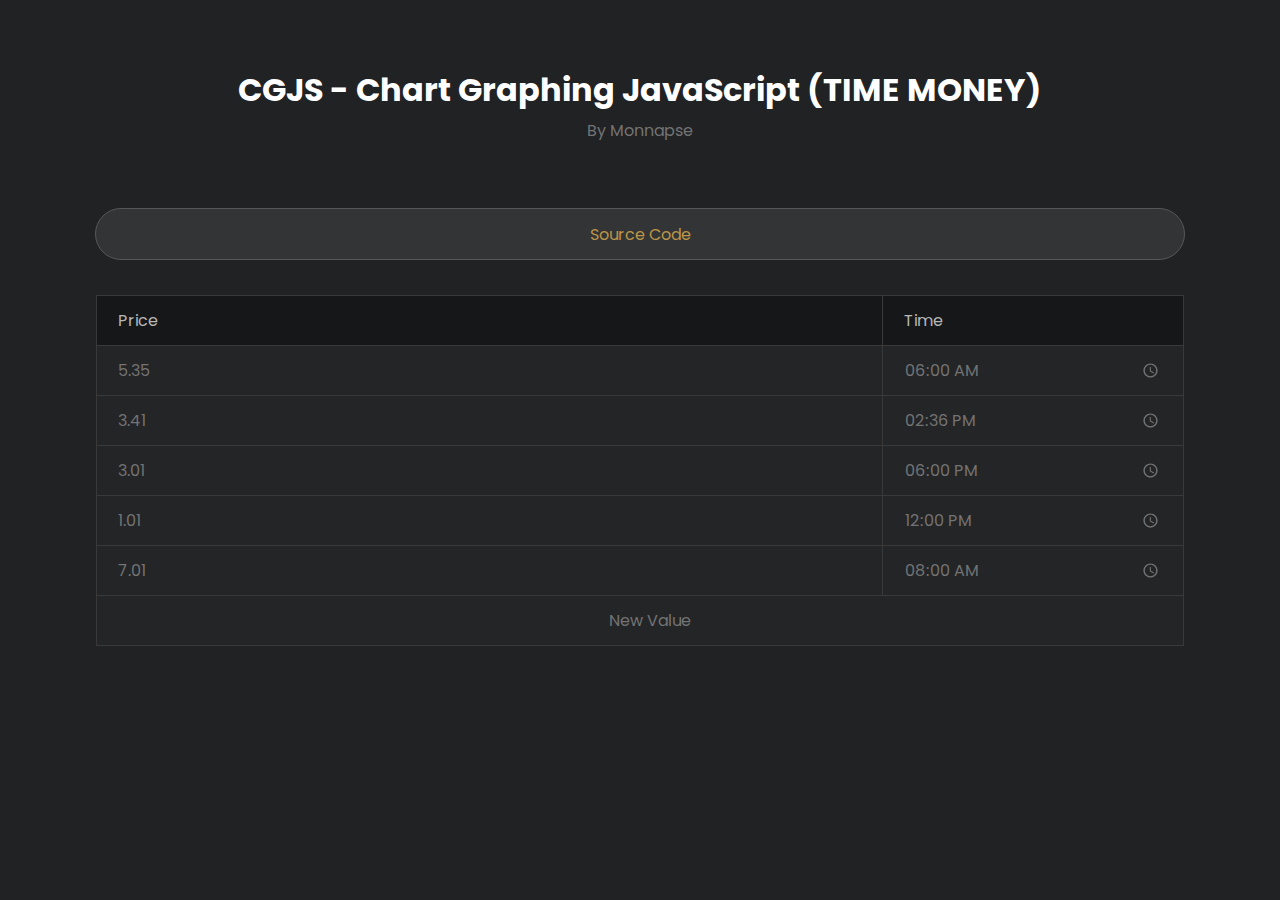
==== chart-types/time-money/index.html @ 6cae86b3 "update" ====
<!DOCTYPE html>

<html>
<head>
  <title>CGJS - Chart Graphing JavaScript</title>
  <meta name="viewport" content="width=device-width, initial-scale=1.0, maximum-scale=1.0">
  <link rel="stylesheet" href="styling.css">
  <link rel="preconnect" href="https://fonts.googleapis.com">
  <link rel="preconnect" href="https://fonts.gstatic.com" crossorigin>
  <link href="https://fonts.googleapis.com/css2?family=Poppins:wght@100;200;300;400;500;600;700;800;900&display=swap" rel="stylesheet">
  <script src="../CGJS/CGJS.js"></script>
  <script src="InfiniteTable.js"></script>
</head>

<body>
    <div class="container center">
        <div class="top">
            <h1 class="title">CGJS - Chart Graphing JavaScript (TIME MONEY)</h1>
            <a class="by" href="https://github.com/Monnapse" target="_blank">By Monnapse</a>
        </div>
        
        <chart-cgjs id="chart" class="chart center-horizontally-relative" theme="gold-accent-dark" type="time-money" value1="price" value2="time", time-split="5"></chart-cgjs>
    
        <a class="source-code-button center-horizontally-relative" href="https://github.com/Monnapse/CGJS-Chart-Graphing-JavaScript" target="_blank"><span class="center">Source Code</span></a>

        <table class="center-horizontally-relative" style="top: 100px ">
            <tbody id="value-list">
                <tr>
                    <th>Price</th>
                    <th>Time</th>
                </tr>
                <tr id="new-value-button" class="new-value">
                    <th colspan="3">New Value</th>
                </tr>
            </tbody>
        </table>
    </div>
</body>
</html>
---- chart-types/time-money/styling.css ----
/* 
    MADE BY MONNAPSE 
*/



/* ROOT */
:root {
    --gold: #BC9548;
}

/* TAG PROPERTIES */
* {
    color: white;
    font-family: 'Poppins', sans-serif;
    font-weight: normal;

    -webkit-user-drag: none;
    -khtml-user-drag: none;
    -moz-user-drag: none;
    -o-user-drag: none;
}
body {
    background-color: #212224;
    overflow-y: auto;
    overflow-x: hidden;
}
a {
    text-decoration: none;
    font-weight: 400;
}
h1 {
    color: white;
    font-weight: bolder;
}

/* POSITIONING */
.center {
    position: absolute;
    left: 50%;
    top: 50%;
    -moz-transform: translate(-50%, -50%); /* Firefox */
    -ms-transform: translate(-50%, -50%);  /* IE 9 */
    -webkit-transform: translate(-50%, -50%); /* Safari and Chrome*/
    -o-transform: translate(-50%, -50%); /* Opera */
    transform: translate(-50%, -50%);
}
.center-relative {
    position: relative;
    left: 50%;
    top: 50%;
    -moz-transform: translate(-50%, -50%); /* Firefox */
    -ms-transform: translate(-50%, -50%);  /* IE 9 */
    -webkit-transform: translate(-50%, -50%); /* Safari and Chrome*/
    -o-transform: translate(-50%, -50%); /* Opera */
    transform: translate(-50%, -50%);
}
.center-vertically {
    position: absolute;
    top: 50%;
    -moz-transform: translateY(-50%); /* Firefox */
    -ms-transform: translateY(-50%);  /* IE 9 */
    -webkit-transform: translateY(-50%); /* Safari and Chrome*/
    -o-transform: translateY(-50%); /* Opera */
    transform: translateY(-50%);
}
.center-vertically-relative {
    position: relative;
    top: 50%;
    -moz-transform: translateY(-50%); /* Firefox */
    -ms-transform: translateY(-50%);  /* IE 9 */
    -webkit-transform: translateY(-50%); /* Safari and Chrome*/
    -o-transform: translateY(-50%); /* Opera */
    transform: translateY(-50%);
}
.center-horizontally {
    position: absolute;
    left: 50%;
    -moz-transform: translateX(-50%); /* Firefox */
    -ms-transform: translateX(-50%);  /* IE 9 */
    -webkit-transform: translateX(-50%); /* Safari and Chrome*/
    -o-transform: translateX(-50%); /* Opera */
    transform: translateX(-50%);
}
.center-horizontally-relative {
    position: relative;
    left: 50%;
    -moz-transform: translateX(-50%); /* Firefox */
    -ms-transform: translateX(-50%);  /* IE 9 */
    -webkit-transform: translateX(-50%); /* Safari and Chrome*/
    -o-transform: translateX(-50%); /* Opera */
    transform: translateX(-50%);
}

/* TABLE */
table tr:first-child {
    background-color: #161718;
}
table tr:first-child th {
    color: #B7B7B7;
}
table {
    width: 100%;
    border-collapse: collapse;
    font-size: 1em;
}
tr {
    background-color: #242527;
    width: 100%;
    height: 50px;
}
th {
    border: 1px solid #393939;
    color: #737373;
    text-align: left;
    text-indent: 20px;
}
th input {
    border: none;
    text-decoration: none;
    background-color: transparent;
    stroke-width: 0;
    outline: none;
    width: calc(100% - 40px);
    height: 100%;
    padding: 0;
    margin: auto;
    border-spacing: 0;
    color: #737373;
    font-size: 1em;
}
input[type="time"]::-webkit-calendar-picker-indicator{
    filter: invert(47%) sepia(0%) saturate(1127%) hue-rotate(138deg) brightness(95%) contrast(91%);
}
input[type=number]::-webkit-inner-spin-button, input[type=number]::-webkit-outer-spin-button 
{
   -webkit-appearance: none;
}

/* CLASS STYLING */
.container {
    width: 85%;
    height: 90%;
}
.top {
    width: 100%;
    text-align: center;
}
.title {
    height: 30px;
    width: 100%;
}
.by {
    height: auto;
    width: 100%;
    color: #737373;
}
.source-code-button {
    background-color: #333436;
    border-radius: 100px;
    border-width: 1px;
    border-style: solid;
    border-color: #575757;
    display: block;
    width: 100%;
    height: 50px;
    top: 65px;
    text-align: center;
}
.source-code-button span {
    color: var(--gold);
    text-align: center;
    display: block;
    width: auto;
    height: auto;
}
.new-value th {
    text-align: center;
}
.new-value:hover {
    cursor: pointer;
}

.chart {
    width: 100%;
    height: 350px;
    top: 30px;
}
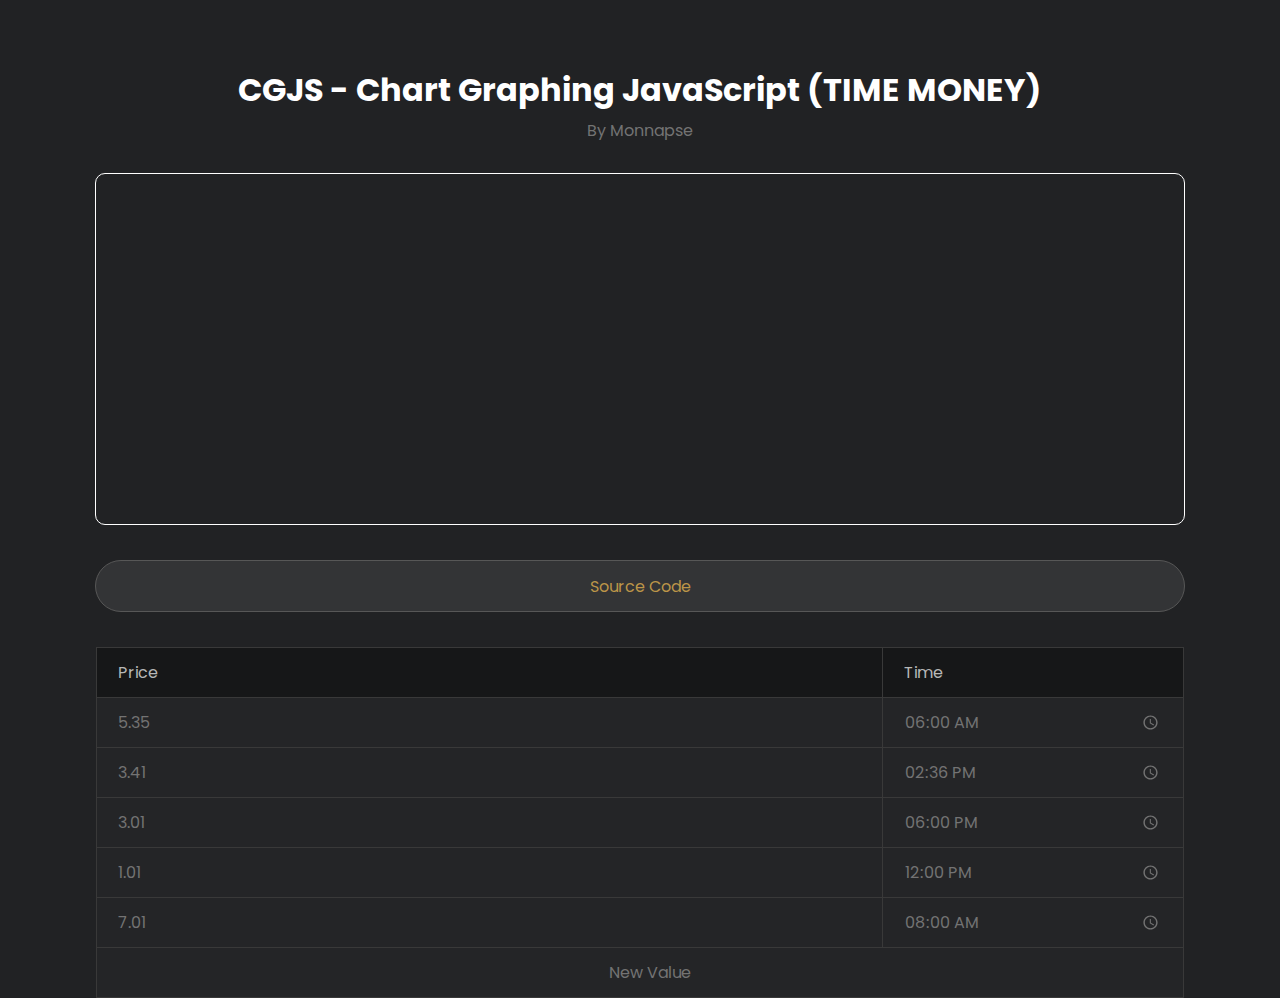
==== commit edf80b0a: "e" ====
--- a/chart-types/time-money/index.html
+++ b/chart-types/time-money/index.html
@@ -8,7 +8,7 @@
   <link rel="preconnect" href="https://fonts.googleapis.com">
   <link rel="preconnect" href="https://fonts.gstatic.com" crossorigin>
   <link href="https://fonts.googleapis.com/css2?family=Poppins:wght@100;200;300;400;500;600;700;800;900&display=swap" rel="stylesheet">
-  <script src="../CGJS/CGJS.js"></script>
+  <script src="https://monnapse.github.io/cgjs.github.io/releases/CGJS/CGJS.js"></script>
   <script src="InfiniteTable.js"></script>
 </head>
 
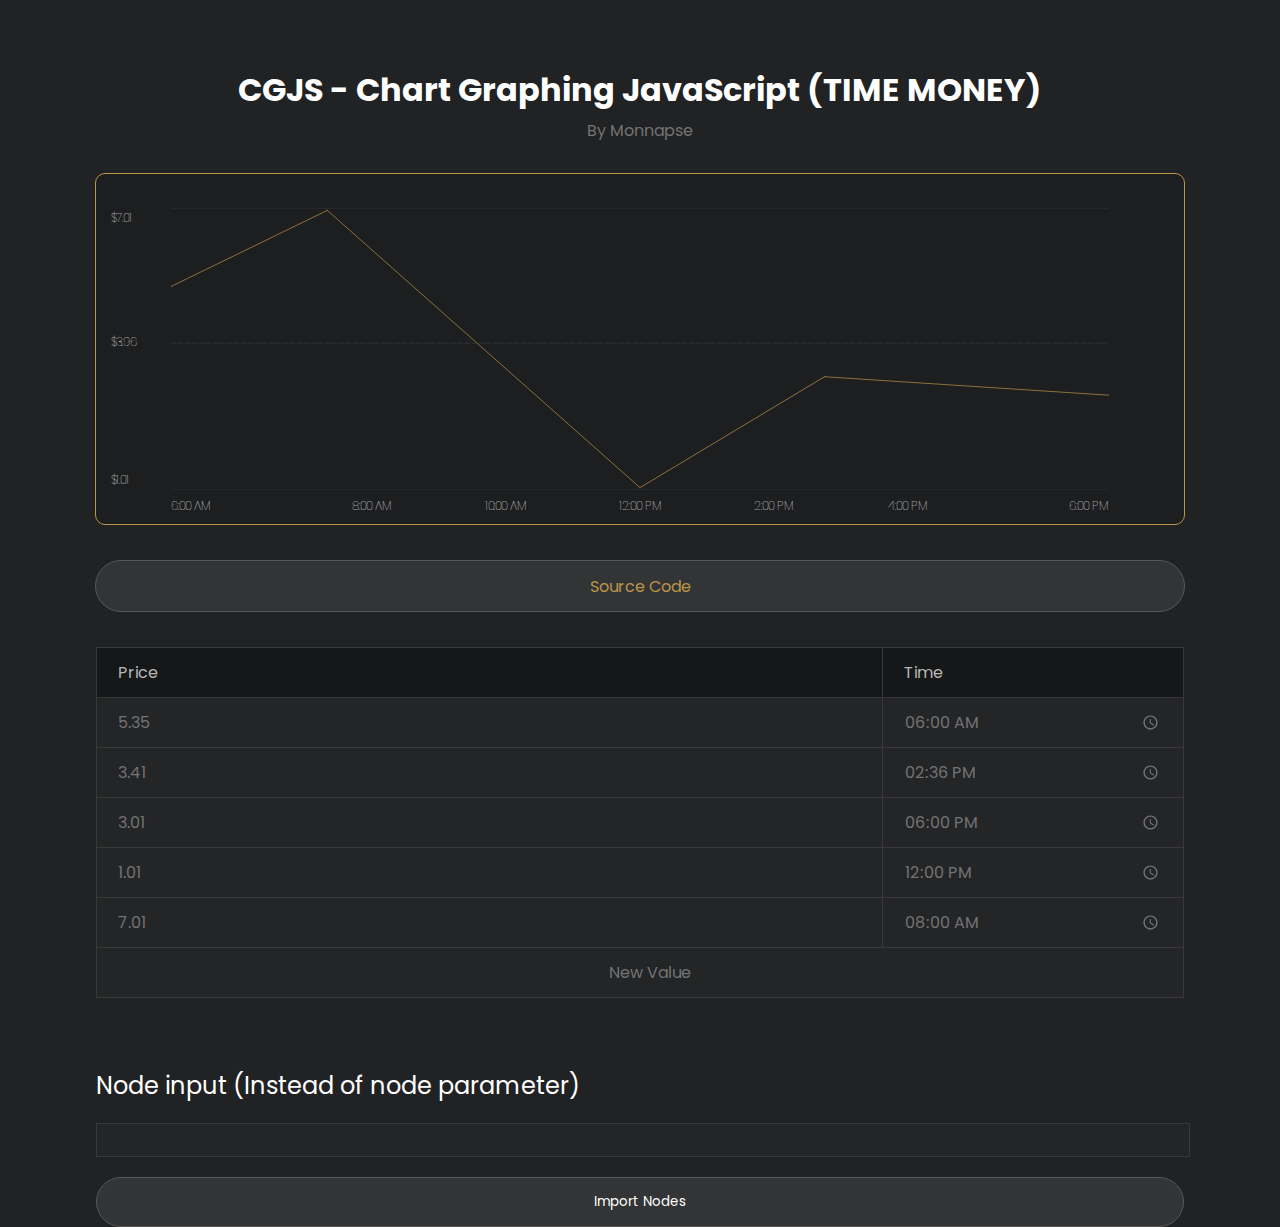
==== commit 50b79054: "web view fix" ====
--- a/chart-types/time-money/index.html
+++ b/chart-types/time-money/index.html
@@ -8,7 +8,7 @@
   <link rel="preconnect" href="https://fonts.googleapis.com">
   <link rel="preconnect" href="https://fonts.gstatic.com" crossorigin>
   <link href="https://fonts.googleapis.com/css2?family=Poppins:wght@100;200;300;400;500;600;700;800;900&display=swap" rel="stylesheet">
-  <script src="https://monnapse.github.io/cgjs.github.io/releases/CGJS/CGJS.js"></script>
+  <script src="https://monnapse.github.io/cgjs.github.io/releases/CGJS.js"></script>
   <script src="InfiniteTable.js"></script>
 </head>
 
@@ -34,6 +34,10 @@
                 </tr>
             </tbody>
         </table>
+
+        <h2 style="top: 150px;">Node input (Instead of node parameter)</h2>
+        <input type="text" class="node-input" id="node-input">
+        <button id="import-nodes" class="import-nodes">Import Nodes</button>
     </div>
 </body>
 </html>--- a/chart-types/time-money/styling.css
+++ b/chart-types/time-money/styling.css
@@ -32,6 +32,9 @@
 h1 {
     color: white;
     font-weight: bolder;
+}
+h2 {
+    position: relative;
 }
 
 /* POSITIONING */
@@ -185,4 +188,38 @@
     width: 100%;
     height: 350px;
     top: 30px;
+}
+
+.node-input {
+    position: relative;
+    border: none;
+    text-decoration: none;
+    background-color: #242527;
+    border: 1px solid #393939;
+    color: #737373;
+    text-align: left;
+    text-indent: 20px;
+    stroke-width: 0;
+    outline: none;
+    width: 100%;
+    height: 30px;
+    color: #737373;
+    font-size: 1em;
+    top: 150px;
+}
+.import-nodes {
+    position: relative;
+    top: 170px;
+    background-color: #333436;
+    border-radius: 100px;
+    border-width: 1px;
+    border-style: solid;
+    border-color: #575757;
+    display: block;
+    width: 100%;
+    height: 50px;
+    text-align: center;
+}
+.import-nodes:hover {
+    cursor: pointer;
 }